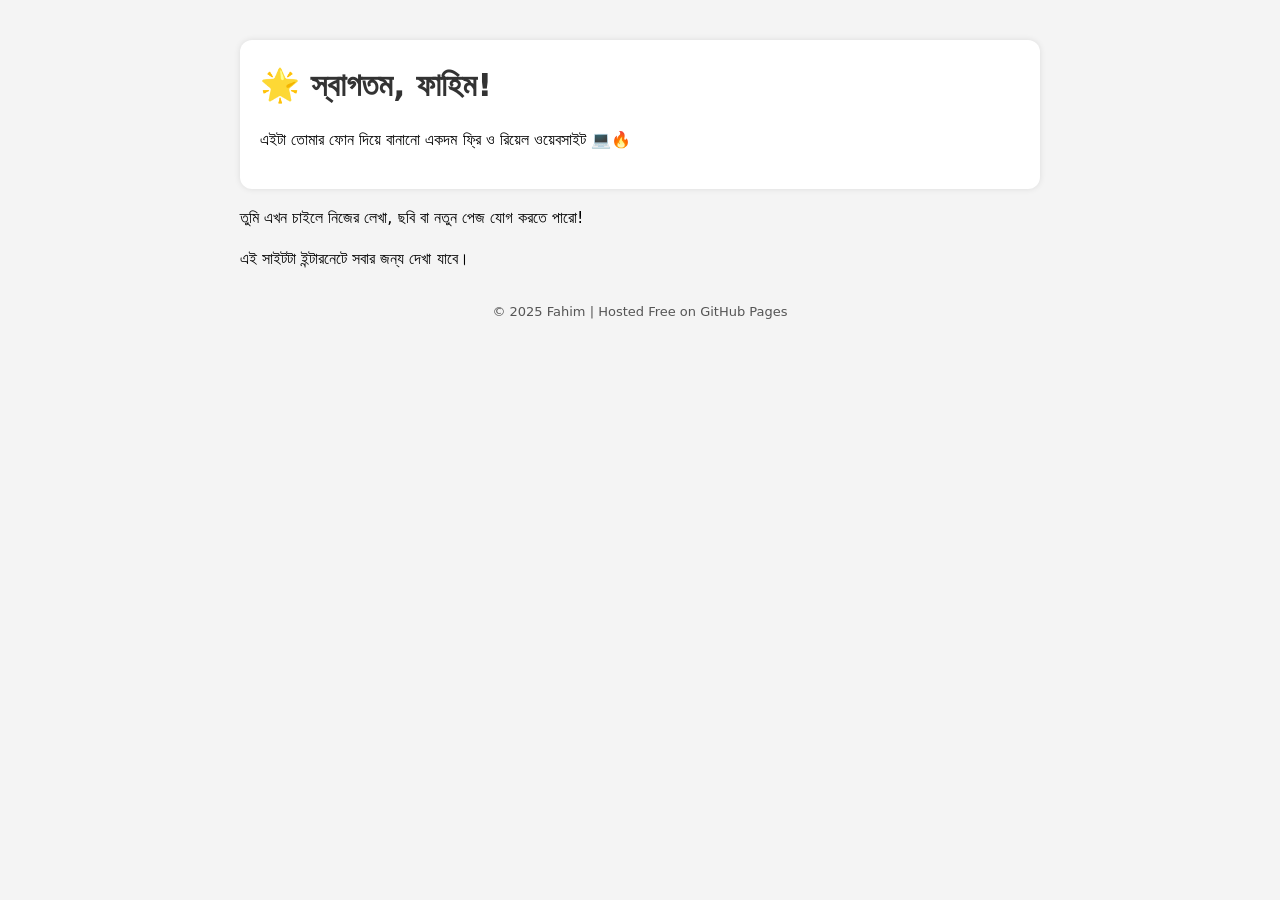
==== index.html @ db8c7053 "Create index.html" ====
<!doctype html>
<html lang="bn">
<head>
  <meta charset="utf-8" />
  <meta name="viewport" content="width=device-width,initial-scale=1" />
  <title>Fahim-er Website</title>
  <style>
    body{font-family:system-ui, "Noto Sans Bengali",sans-serif;max-width:800px;margin:40px auto;padding:0 16px;line-height:1.6;background:#f4f4f4;}
    header{background:#fff;padding:20px;border-radius:12px;box-shadow:0 0 6px rgba(0,0,0,0.1);}
    h1{color:#333;margin:0 0 8px;}
    footer{margin-top:30px;font-size:13px;color:#555;text-align:center;}
  </style>
</head>
<body>
  <header>
    <h1>🌟 স্বাগতম, ফাহিম!</h1>
    <p>এইটা তোমার ফোন দিয়ে বানানো একদম ফ্রি ও রিয়েল ওয়েবসাইট 💻🔥</p>
  </header>

  <main>
    <p>তুমি এখন চাইলে নিজের লেখা, ছবি বা নতুন পেজ যোগ করতে পারো!</p>
    <p>এই সাইটটা ইন্টারনেটে সবার জন্য দেখা যাবে।</p>
  </main>

  <footer>
    © 2025 Fahim | Hosted Free on GitHub Pages
  </footer>
</body>
</html>
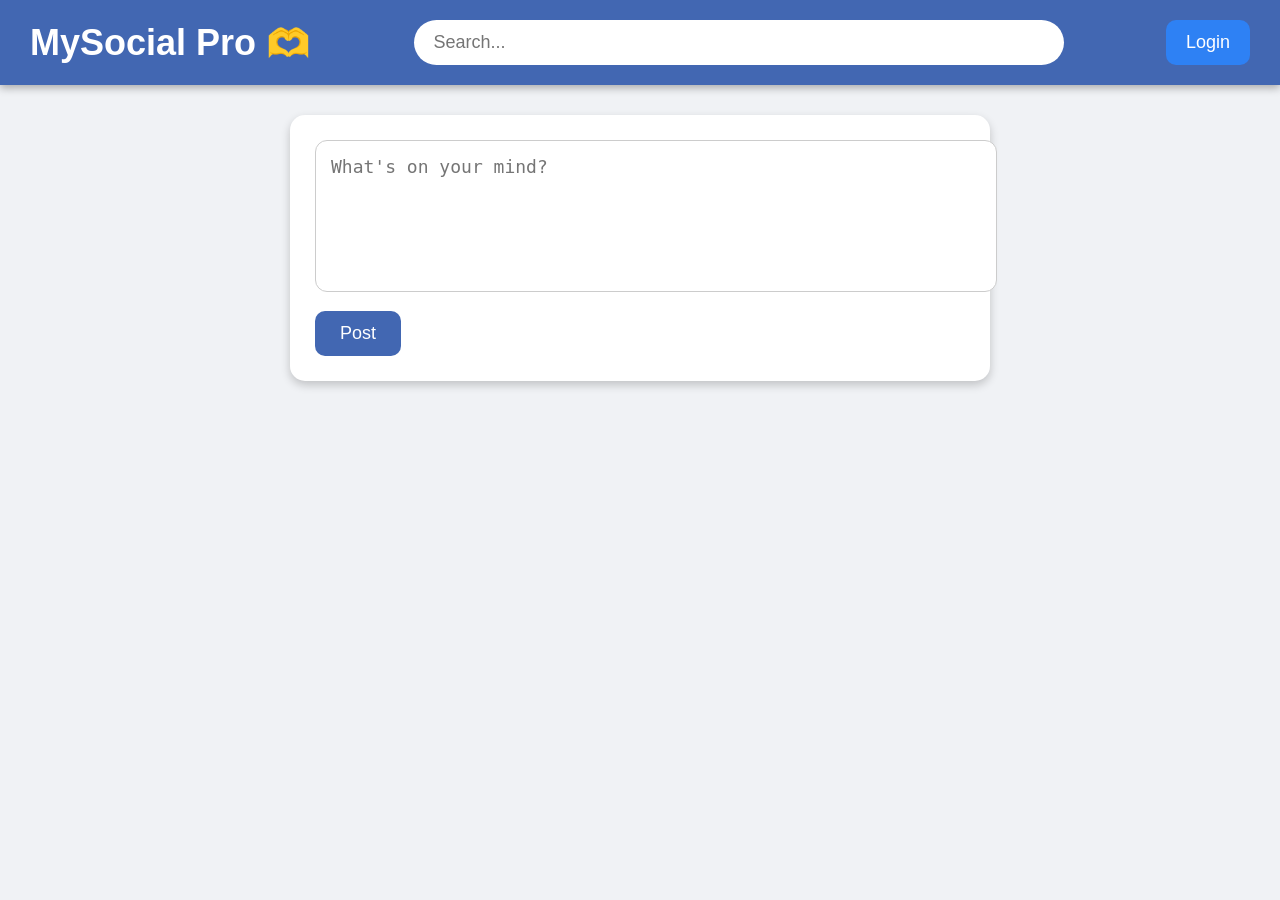
==== commit a51f522c: "Update index.html" ====
--- a/index.html
+++ b/index.html
@@ -1,29 +1,156 @@
-<!doctype html>
+<!DOCTYPE html>
 <html lang="bn">
 <head>
-  <meta charset="utf-8" />
-  <meta name="viewport" content="width=device-width,initial-scale=1" />
-  <title>Fahim-er Website</title>
-  <style>
-    body{font-family:system-ui, "Noto Sans Bengali",sans-serif;max-width:800px;margin:40px auto;padding:0 16px;line-height:1.6;background:#f4f4f4;}
-    header{background:#fff;padding:20px;border-radius:12px;box-shadow:0 0 6px rgba(0,0,0,0.1);}
-    h1{color:#333;margin:0 0 8px;}
-    footer{margin-top:30px;font-size:13px;color:#555;text-align:center;}
-  </style>
+<meta charset="UTF-8">
+<meta name="viewport" content="width=device-width, initial-scale=1.0">
+<title>MySocial Pro 🫶</title>
+<style>
+/* ================= General ================= */
+body{margin:0;padding:0;font-family:'Arial',sans-serif;background:#f0f2f5;}
+h1,h2,h3,h4,h5,h6{margin:0;padding:0;}
+button{cursor:pointer;}
+/* ================= Header ================= */
+header{background:#4267B2;color:white;display:flex;justify-content:space-between;align-items:center;padding:20px 30px;position:sticky;top:0;z-index:100;box-shadow:0 3px 8px rgba(0,0,0,0.3);}
+header h1{font-size:36px;}
+header input{padding:12px 20px;border-radius:30px;border:none;outline:none;width:50%;font-size:18px;}
+header button{padding:12px 20px;border-radius:10px;border:none;background:#2e81f4;color:white;font-size:18px;transition:background 0.3s;}
+header button:hover{background:#1d5bbf;}
+/* ================= Main ================= */
+main{max-width:700px;margin:30px auto;padding:0 15px;}
+#new-post{background:white;padding:25px;border-radius:15px;box-shadow:0 4px 10px rgba(0,0,0,0.2);margin-bottom:30px;}
+#new-post textarea{width:100%;height:120px;padding:15px;border-radius:12px;border:1px solid #ccc;resize:none;font-size:18px;}
+#new-post button{margin-top:15px;padding:12px 25px;background:#4267B2;color:white;border:none;border-radius:10px;font-size:18px;transition:background 0.3s;}
+#new-post button:hover{background:#365899;}
+.post{background:white;padding:25px;border-radius:15px;box-shadow:0 4px 10px rgba(0,0,0,0.15);margin-bottom:30px;word-wrap:break-word;}
+.post h2{margin-bottom:8px;font-size:28px;color:#4267B2;}
+.post p{margin-bottom:15px;font-size:20px;}
+.post .timestamp{font-size:14px;color:gray;margin-bottom:10px;}
+.post button{padding:10px 20px;border:none;border-radius:10px;background:#2e81f4;color:white;font-size:18px;margin-right:10px;transition:background 0.3s;}
+.post button:hover{background:#1d5bbf;}
+.comment-section{margin-top:15px;}
+.comment-section input{width:70%;padding:8px;border-radius:8px;border:1px solid #ccc;margin-right:10px;font-size:16px;}
+.comment-section button{padding:8px 12px;border-radius:8px;border:none;background:#4267B2;color:white;font-size:16px;}
+.comment-section button:hover{background:#365899;}
+.comment{background:#f0f2f5;padding:8px 12px;border-radius:10px;margin-top:8px;font-size:16px;}
+</style>
 </head>
 <body>
-  <header>
-    <h1>🌟 স্বাগতম, ফাহিম!</h1>
-    <p>এইটা তোমার ফোন দিয়ে বানানো একদম ফ্রি ও রিয়েল ওয়েবসাইট 💻🔥</p>
-  </header>
+<header>
+<h1>MySocial Pro 🫶</h1>
+<input type="text" id="search" placeholder="Search...">
+<button onclick="login()">Login</button>
+</header>
 
-  <main>
-    <p>তুমি এখন চাইলে নিজের লেখা, ছবি বা নতুন পেজ যোগ করতে পারো!</p>
-    <p>এই সাইটটা ইন্টারনেটে সবার জন্য দেখা যাবে।</p>
-  </main>
+<main>
+<section id="new-post">
+<textarea id="post-text" placeholder="What's on your mind?"></textarea>
+<button onclick="addPost()">Post</button>
+</section>
 
-  <footer>
-    © 2025 Fahim | Hosted Free on GitHub Pages
-  </footer>
+<div id="feed">
+<!-- Posts will appear here -->
+</div>
+</main>
+
+<script>
+// ================= Users =================
+let currentUser = "User1";
+let posts = JSON.parse(localStorage.getItem('posts')) || [];
+
+// ================= Login =================
+function login(){
+    const user = prompt("Enter your username:");
+    if(user){
+        currentUser=user;
+        alert("Welcome, "+currentUser+"!");
+    }
+}
+
+// ================= Add Post =================
+function addPost(){
+    const textArea = document.getElementById("post-text");
+    const text = textArea.value.trim();
+    if(text===""){alert("Write something!"); return;}
+    const timestamp = new Date().toLocaleString();
+    const post = {user:currentUser,text:text,time:timestamp,likes:0,comments:[]};
+    posts.unshift(post);
+    localStorage.setItem('posts',JSON.stringify(posts));
+    renderPosts();
+    textArea.value="";
+}
+
+// ================= Like Post =================
+function likePost(index){
+    posts[index].likes++;
+    localStorage.setItem('posts',JSON.stringify(posts));
+    renderPosts();
+}
+
+// ================= Add Comment =================
+function addComment(index){
+    const input = document.getElementById('comment-input-'+index);
+    const commentText = input.value.trim();
+    if(commentText===""){return;}
+    posts[index].comments.push({user:currentUser,text:commentText});
+    localStorage.setItem('posts',JSON.stringify(posts));
+    renderPosts();
+}
+
+// ================= Render Posts =================
+function renderPosts(){
+    const feed = document.getElementById('feed');
+    feed.innerHTML="";
+    posts.forEach((post,index)=>{
+        const postDiv=document.createElement('div');
+        postDiv.classList.add('post');
+
+        const userName = document.createElement('h2');
+        userName.innerText = post.user;
+        postDiv.appendChild(userName);
+
+        const time = document.createElement('div');
+        time.classList.add('timestamp');
+        time.innerText = post.time;
+        postDiv.appendChild(time);
+
+        const postContent = document.createElement('p');
+        postContent.innerText = post.text;
+        postDiv.appendChild(postContent);
+
+        const likeBtn=document.createElement('button');
+        likeBtn.innerText="Like 👍 ("+post.likes+")";
+        likeBtn.onclick=function(){likePost(index);};
+        postDiv.appendChild(likeBtn);
+
+        // Comment Section
+        const commentDiv = document.createElement('div');
+        commentDiv.classList.add('comment-section');
+
+        const commentInput = document.createElement('input');
+        commentInput.placeholder="Write a comment...";
+        commentInput.id='comment-input-'+index;
+        commentDiv.appendChild(commentInput);
+
+        const commentBtn = document.createElement('button');
+        commentBtn.innerText="Comment";
+        commentBtn.onclick=function(){addComment(index);};
+        commentDiv.appendChild(commentBtn);
+
+        // Show existing comments
+        post.comments.forEach(c=>{
+            const cDiv=document.createElement('div');
+            cDiv.classList.add('comment');
+            cDiv.innerText=c.user+": "+c.text;
+            commentDiv.appendChild(cDiv);
+        });
+
+        postDiv.appendChild(commentDiv);
+        feed.appendChild(postDiv);
+    });
+}
+
+// ================= Initial Render =================
+renderPosts();
+</script>
 </body>
-</html>
+  </html>
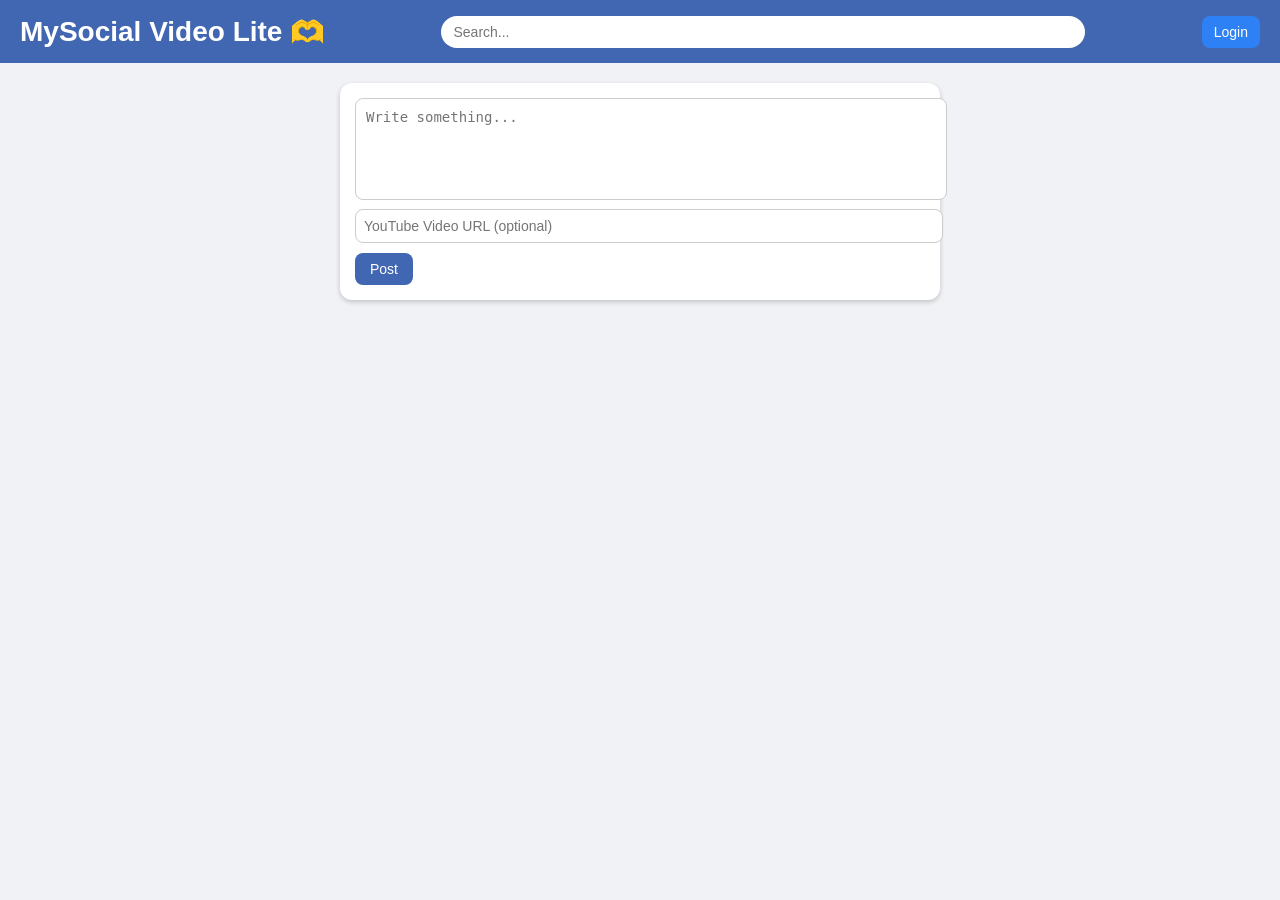
==== commit 0f23c8fb: "Update index.html" ====
--- a/index.html
+++ b/index.html
@@ -3,154 +3,104 @@
 <head>
 <meta charset="UTF-8">
 <meta name="viewport" content="width=device-width, initial-scale=1.0">
-<title>MySocial Pro 🫶</title>
+<title>MySocial Video Lite 🫶</title>
 <style>
-/* ================= General ================= */
 body{margin:0;padding:0;font-family:'Arial',sans-serif;background:#f0f2f5;}
-h1,h2,h3,h4,h5,h6{margin:0;padding:0;}
+h1,h2{margin:0;padding:0;}
 button{cursor:pointer;}
-/* ================= Header ================= */
-header{background:#4267B2;color:white;display:flex;justify-content:space-between;align-items:center;padding:20px 30px;position:sticky;top:0;z-index:100;box-shadow:0 3px 8px rgba(0,0,0,0.3);}
-header h1{font-size:36px;}
-header input{padding:12px 20px;border-radius:30px;border:none;outline:none;width:50%;font-size:18px;}
-header button{padding:12px 20px;border-radius:10px;border:none;background:#2e81f4;color:white;font-size:18px;transition:background 0.3s;}
+header{background:#4267B2;color:white;display:flex;justify-content:space-between;align-items:center;padding:15px 20px;position:sticky;top:0;z-index:100;}
+header h1{font-size:28px;}
+header input{padding:8px 12px;border-radius:20px;border:none;outline:none;width:50%;font-size:14px;}
+header button{padding:8px 12px;border-radius:8px;border:none;background:#2e81f4;color:white;font-size:14px;transition:background 0.3s;}
 header button:hover{background:#1d5bbf;}
-/* ================= Main ================= */
-main{max-width:700px;margin:30px auto;padding:0 15px;}
-#new-post{background:white;padding:25px;border-radius:15px;box-shadow:0 4px 10px rgba(0,0,0,0.2);margin-bottom:30px;}
-#new-post textarea{width:100%;height:120px;padding:15px;border-radius:12px;border:1px solid #ccc;resize:none;font-size:18px;}
-#new-post button{margin-top:15px;padding:12px 25px;background:#4267B2;color:white;border:none;border-radius:10px;font-size:18px;transition:background 0.3s;}
+main{max-width:600px;margin:20px auto;padding:0 10px;}
+#new-post{background:white;padding:15px;border-radius:12px;box-shadow:0 2px 5px rgba(0,0,0,0.2);margin-bottom:20px;}
+#new-post textarea{width:100%;height:80px;padding:10px;border-radius:8px;border:1px solid #ccc;resize:none;font-size:14px;}
+#new-post input[type="text"]{width:100%;padding:8px;margin-top:5px;border-radius:8px;border:1px solid #ccc;font-size:14px;}
+#new-post button{margin-top:10px;padding:8px 15px;background:#4267B2;color:white;border:none;border-radius:8px;font-size:14px;}
 #new-post button:hover{background:#365899;}
-.post{background:white;padding:25px;border-radius:15px;box-shadow:0 4px 10px rgba(0,0,0,0.15);margin-bottom:30px;word-wrap:break-word;}
-.post h2{margin-bottom:8px;font-size:28px;color:#4267B2;}
-.post p{margin-bottom:15px;font-size:20px;}
-.post .timestamp{font-size:14px;color:gray;margin-bottom:10px;}
-.post button{padding:10px 20px;border:none;border-radius:10px;background:#2e81f4;color:white;font-size:18px;margin-right:10px;transition:background 0.3s;}
+.post{background:white;padding:15px;border-radius:12px;box-shadow:0 2px 5px rgba(0,0,0,0.15);margin-bottom:20px;}
+.post h2{margin-bottom:5px;font-size:20px;color:#4267B2;}
+.post p{margin-bottom:8px;font-size:14px;}
+.post .timestamp{font-size:12px;color:gray;margin-bottom:8px;}
+.post button{padding:6px 12px;border:none;border-radius:8px;background:#2e81f4;color:white;font-size:14px;margin-right:5px;transition:background 0.3s;}
 .post button:hover{background:#1d5bbf;}
-.comment-section{margin-top:15px;}
-.comment-section input{width:70%;padding:8px;border-radius:8px;border:1px solid #ccc;margin-right:10px;font-size:16px;}
-.comment-section button{padding:8px 12px;border-radius:8px;border:none;background:#4267B2;color:white;font-size:16px;}
+.comment-section{margin-top:10px;}
+.comment-section input{width:65%;padding:6px;border-radius:6px;border:1px solid #ccc;margin-right:5px;font-size:13px;}
+.comment-section button{padding:6px 10px;border-radius:6px;border:none;background:#4267B2;color:white;font-size:13px;}
 .comment-section button:hover{background:#365899;}
-.comment{background:#f0f2f5;padding:8px 12px;border-radius:10px;margin-top:8px;font-size:16px;}
+.comment{background:#f0f2f5;padding:6px 10px;border-radius:8px;margin-top:5px;font-size:13px;word-wrap:break-word;}
+iframe{width:100%;height:200px;border:none;border-radius:8px;margin-bottom:10px;}
 </style>
 </head>
 <body>
 <header>
-<h1>MySocial Pro 🫶</h1>
+<h1>MySocial Video Lite 🫶</h1>
 <input type="text" id="search" placeholder="Search...">
 <button onclick="login()">Login</button>
 </header>
 
 <main>
 <section id="new-post">
-<textarea id="post-text" placeholder="What's on your mind?"></textarea>
+<textarea id="post-text" placeholder="Write something..."></textarea>
+<input type="text" id="video-url" placeholder="YouTube Video URL (optional)">
 <button onclick="addPost()">Post</button>
 </section>
 
-<div id="feed">
-<!-- Posts will appear here -->
-</div>
+<div id="feed"></div>
 </main>
 
 <script>
-// ================= Users =================
-let currentUser = "User1";
-let posts = JSON.parse(localStorage.getItem('posts')) || [];
+let currentUser="User1";
+let posts=JSON.parse(localStorage.getItem('posts'))||[];
 
-// ================= Login =================
 function login(){
-    const user = prompt("Enter your username:");
-    if(user){
-        currentUser=user;
-        alert("Welcome, "+currentUser+"!");
-    }
+    const user=prompt("Enter your username:");
+    if(user){currentUser=user;alert("Welcome, "+currentUser+"!");}
 }
 
-// ================= Add Post =================
 function addPost(){
-    const textArea = document.getElementById("post-text");
-    const text = textArea.value.trim();
-    if(text===""){alert("Write something!"); return;}
-    const timestamp = new Date().toLocaleString();
-    const post = {user:currentUser,text:text,time:timestamp,likes:0,comments:[]};
+    const text=document.getElementById("post-text").value.trim();
+    const videoURL=document.getElementById("video-url").value.trim();
+    if(text==="" && videoURL===""){alert("Write something or add a video!");return;}
+    const timestamp=new Date().toLocaleString();
+    const post={user:currentUser,text:text,video:videoURL,time:timestamp,likes:0,comments:[]};
     posts.unshift(post);
     localStorage.setItem('posts',JSON.stringify(posts));
     renderPosts();
-    textArea.value="";
+    document.getElementById("post-text").value="";
+    document.getElementById("video-url").value="";
 }
 
-// ================= Like Post =================
-function likePost(index){
-    posts[index].likes++;
-    localStorage.setItem('posts',JSON.stringify(posts));
-    renderPosts();
+function likePost(index){posts[index].likes++;localStorage.setItem('posts',JSON.stringify(posts));renderPosts();}
+function addComment(index){const input=document.getElementById('comment-input-'+index);const commentText=input.value.trim();if(commentText===""){return;}posts[index].comments.push({user:currentUser,text:commentText});localStorage.setItem('posts',JSON.stringify(posts));renderPosts();}
+
+function convertYoutubeURL(url){
+    if(url.includes("youtu.be")){return "https://www.youtube.com/embed/"+url.split("/").pop();}
+    if(url.includes("watch?v=")){return "https://www.youtube.com/embed/"+url.split("v=")[1].split("&")[0];}
+    return url;
 }
 
-// ================= Add Comment =================
-function addComment(index){
-    const input = document.getElementById('comment-input-'+index);
-    const commentText = input.value.trim();
-    if(commentText===""){return;}
-    posts[index].comments.push({user:currentUser,text:commentText});
-    localStorage.setItem('posts',JSON.stringify(posts));
-    renderPosts();
-}
-
-// ================= Render Posts =================
 function renderPosts(){
-    const feed = document.getElementById('feed');
+    const feed=document.getElementById('feed');
     feed.innerHTML="";
     posts.forEach((post,index)=>{
-        const postDiv=document.createElement('div');
-        postDiv.classList.add('post');
-
-        const userName = document.createElement('h2');
-        userName.innerText = post.user;
-        postDiv.appendChild(userName);
-
-        const time = document.createElement('div');
-        time.classList.add('timestamp');
-        time.innerText = post.time;
-        postDiv.appendChild(time);
-
-        const postContent = document.createElement('p');
-        postContent.innerText = post.text;
-        postDiv.appendChild(postContent);
-
-        const likeBtn=document.createElement('button');
-        likeBtn.innerText="Like 👍 ("+post.likes+")";
-        likeBtn.onclick=function(){likePost(index);};
-        postDiv.appendChild(likeBtn);
-
-        // Comment Section
-        const commentDiv = document.createElement('div');
-        commentDiv.classList.add('comment-section');
-
-        const commentInput = document.createElement('input');
-        commentInput.placeholder="Write a comment...";
-        commentInput.id='comment-input-'+index;
-        commentDiv.appendChild(commentInput);
-
-        const commentBtn = document.createElement('button');
-        commentBtn.innerText="Comment";
-        commentBtn.onclick=function(){addComment(index);};
-        commentDiv.appendChild(commentBtn);
-
-        // Show existing comments
-        post.comments.forEach(c=>{
-            const cDiv=document.createElement('div');
-            cDiv.classList.add('comment');
-            cDiv.innerText=c.user+": "+c.text;
-            commentDiv.appendChild(cDiv);
-        });
-
+        const postDiv=document.createElement('div');postDiv.classList.add('post');
+        const userName=document.createElement('h2');userName.innerText=post.user;postDiv.appendChild(userName);
+        const timeDiv=document.createElement('div');timeDiv.classList.add('timestamp');timeDiv.innerText=post.time;postDiv.appendChild(timeDiv);
+        if(post.text!==""){const p=document.createElement('p');p.innerText=post.text;postDiv.appendChild(p);}
+        if(post.video!==""){const iframe=document.createElement('iframe');iframe.src=convertYoutubeURL(post.video);iframe.allow="accelerometer; autoplay; clipboard-write; encrypted-media; gyroscope; picture-in-picture";iframe.allowFullscreen=true;postDiv.appendChild(iframe);}
+        const likeBtn=document.createElement('button');likeBtn.innerText="Like 👍 ("+post.likes+")";likeBtn.onclick=function(){likePost(index);};postDiv.appendChild(likeBtn);
+        const commentDiv=document.createElement('div');commentDiv.classList.add('comment-section');
+        const commentInput=document.createElement('input');commentInput.placeholder="Write a comment...";commentInput.id='comment-input-'+index;commentDiv.appendChild(commentInput);
+        const commentBtn=document.createElement('button');commentBtn.innerText="Comment";commentBtn.onclick=function(){addComment(index);};commentDiv.appendChild(commentBtn);
+        post.comments.forEach(c=>{const cDiv=document.createElement('div');cDiv.classList.add('comment');cDiv.innerText=c.user+": "+c.text;commentDiv.appendChild(cDiv);});
         postDiv.appendChild(commentDiv);
         feed.appendChild(postDiv);
     });
 }
 
-// ================= Initial Render =================
 renderPosts();
 </script>
 </body>
-  </html>
+</html>
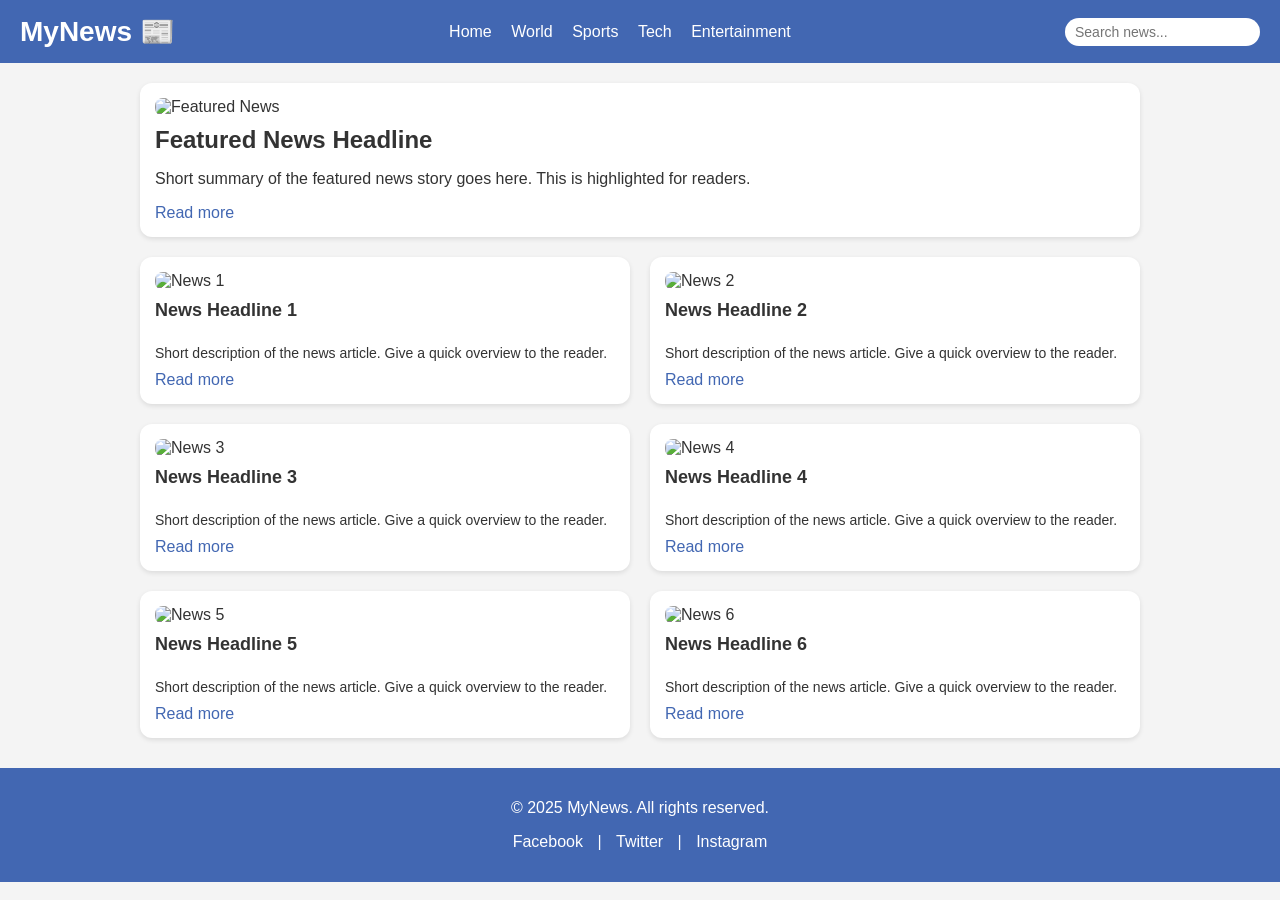
==== commit 98b69d2c: "Update index.html" ====
--- a/index.html
+++ b/index.html
@@ -3,104 +3,117 @@
 <head>
 <meta charset="UTF-8">
 <meta name="viewport" content="width=device-width, initial-scale=1.0">
-<title>MySocial Video Lite 🫶</title>
+<title>MyNews 📰</title>
 <style>
-body{margin:0;padding:0;font-family:'Arial',sans-serif;background:#f0f2f5;}
-h1,h2{margin:0;padding:0;}
-button{cursor:pointer;}
-header{background:#4267B2;color:white;display:flex;justify-content:space-between;align-items:center;padding:15px 20px;position:sticky;top:0;z-index:100;}
-header h1{font-size:28px;}
-header input{padding:8px 12px;border-radius:20px;border:none;outline:none;width:50%;font-size:14px;}
-header button{padding:8px 12px;border-radius:8px;border:none;background:#2e81f4;color:white;font-size:14px;transition:background 0.3s;}
-header button:hover{background:#1d5bbf;}
-main{max-width:600px;margin:20px auto;padding:0 10px;}
-#new-post{background:white;padding:15px;border-radius:12px;box-shadow:0 2px 5px rgba(0,0,0,0.2);margin-bottom:20px;}
-#new-post textarea{width:100%;height:80px;padding:10px;border-radius:8px;border:1px solid #ccc;resize:none;font-size:14px;}
-#new-post input[type="text"]{width:100%;padding:8px;margin-top:5px;border-radius:8px;border:1px solid #ccc;font-size:14px;}
-#new-post button{margin-top:10px;padding:8px 15px;background:#4267B2;color:white;border:none;border-radius:8px;font-size:14px;}
-#new-post button:hover{background:#365899;}
-.post{background:white;padding:15px;border-radius:12px;box-shadow:0 2px 5px rgba(0,0,0,0.15);margin-bottom:20px;}
-.post h2{margin-bottom:5px;font-size:20px;color:#4267B2;}
-.post p{margin-bottom:8px;font-size:14px;}
-.post .timestamp{font-size:12px;color:gray;margin-bottom:8px;}
-.post button{padding:6px 12px;border:none;border-radius:8px;background:#2e81f4;color:white;font-size:14px;margin-right:5px;transition:background 0.3s;}
-.post button:hover{background:#1d5bbf;}
-.comment-section{margin-top:10px;}
-.comment-section input{width:65%;padding:6px;border-radius:6px;border:1px solid #ccc;margin-right:5px;font-size:13px;}
-.comment-section button{padding:6px 10px;border-radius:6px;border:none;background:#4267B2;color:white;font-size:13px;}
-.comment-section button:hover{background:#365899;}
-.comment{background:#f0f2f5;padding:6px 10px;border-radius:8px;margin-top:5px;font-size:13px;word-wrap:break-word;}
-iframe{width:100%;height:200px;border:none;border-radius:8px;margin-bottom:10px;}
+/* ===== General ===== */
+body{margin:0;padding:0;font-family:'Arial',sans-serif;background:#f4f4f4;color:#333;}
+a{text-decoration:none;color:#4267B2;}
+img{max-width:100%;border-radius:8px;}
+
+/* ===== Header ===== */
+header{background:#4267B2;color:white;padding:15px 20px;display:flex;justify-content:space-between;align-items:center;flex-wrap:wrap;}
+header h1{margin:0;font-size:28px;}
+nav a{margin-left:15px;font-size:16px;color:white;}
+nav a:hover{text-decoration:underline;}
+header input{padding:6px 10px;border-radius:20px;border:none;outline:none;margin-left:15px;font-size:14px;}
+
+/* ===== Main Content ===== */
+main{max-width:1000px;margin:20px auto;padding:0 15px;display:flex;flex-wrap:wrap;gap:20px;}
+
+/* Featured News */
+.featured{flex:1 1 100%;background:white;padding:15px;border-radius:12px;box-shadow:0 2px 5px rgba(0,0,0,0.1);}
+.featured h2{margin:10px 0;font-size:24px;}
+
+/* News Card */
+.news-card{background:white;padding:15px;border-radius:12px;box-shadow:0 2px 5px rgba(0,0,0,0.1);flex:1 1 calc(33% - 20px);display:flex;flex-direction:column;}
+.news-card h3{margin:10px 0;font-size:18px;}
+.news-card p{font-size:14px;margin-bottom:10px;flex-grow:1;}
+
+/* Footer */
+footer{background:#4267B2;color:white;padding:15px;text-align:center;margin-top:30px;}
+footer a{color:white;margin:0 10px;}
+footer a:hover{text-decoration:underline;}
+
+/* Responsive */
+@media(max-width:768px){.news-card{flex:1 1 100%;}}
 </style>
 </head>
 <body>
+
 <header>
-<h1>MySocial Video Lite 🫶</h1>
-<input type="text" id="search" placeholder="Search...">
-<button onclick="login()">Login</button>
+<h1>MyNews 📰</h1>
+<nav>
+<a href="#">Home</a>
+<a href="#">World</a>
+<a href="#">Sports</a>
+<a href="#">Tech</a>
+<a href="#">Entertainment</a>
+</nav>
+<input type="text" placeholder="Search news...">
 </header>
 
 <main>
-<section id="new-post">
-<textarea id="post-text" placeholder="Write something..."></textarea>
-<input type="text" id="video-url" placeholder="YouTube Video URL (optional)">
-<button onclick="addPost()">Post</button>
-</section>
+<!-- Featured News -->
+<div class="featured">
+<img src="https://via.placeholder.com/800x300" alt="Featured News">
+<h2>Featured News Headline</h2>
+<p>Short summary of the featured news story goes here. This is highlighted for readers.</p>
+<a href="#">Read more</a>
+</div>
 
-<div id="feed"></div>
+<!-- News Cards -->
+<div class="news-card">
+<img src="https://via.placeholder.com/300x150" alt="News 1">
+<h3>News Headline 1</h3>
+<p>Short description of the news article. Give a quick overview to the reader.</p>
+<a href="#">Read more</a>
+</div>
+
+<div class="news-card">
+<img src="https://via.placeholder.com/300x150" alt="News 2">
+<h3>News Headline 2</h3>
+<p>Short description of the news article. Give a quick overview to the reader.</p>
+<a href="#">Read more</a>
+</div>
+
+<div class="news-card">
+<img src="https://via.placeholder.com/300x150" alt="News 3">
+<h3>News Headline 3</h3>
+<p>Short description of the news article. Give a quick overview to the reader.</p>
+<a href="#">Read more</a>
+</div>
+
+<div class="news-card">
+<img src="https://via.placeholder.com/300x150" alt="News 4">
+<h3>News Headline 4</h3>
+<p>Short description of the news article. Give a quick overview to the reader.</p>
+<a href="#">Read more</a>
+</div>
+
+<div class="news-card">
+<img src="https://via.placeholder.com/300x150" alt="News 5">
+<h3>News Headline 5</h3>
+<p>Short description of the news article. Give a quick overview to the reader.</p>
+<a href="#">Read more</a>
+</div>
+
+<div class="news-card">
+<img src="https://via.placeholder.com/300x150" alt="News 6">
+<h3>News Headline 6</h3>
+<p>Short description of the news article. Give a quick overview to the reader.</p>
+<a href="#">Read more</a>
+</div>
+
 </main>
 
-<script>
-let currentUser="User1";
-let posts=JSON.parse(localStorage.getItem('posts'))||[];
+<footer>
+<p>&copy; 2025 MyNews. All rights reserved.</p>
+<p>
+<a href="#">Facebook</a> |
+<a href="#">Twitter</a> |
+<a href="#">Instagram</a>
+</p>
+</footer>
 
-function login(){
-    const user=prompt("Enter your username:");
-    if(user){currentUser=user;alert("Welcome, "+currentUser+"!");}
-}
-
-function addPost(){
-    const text=document.getElementById("post-text").value.trim();
-    const videoURL=document.getElementById("video-url").value.trim();
-    if(text==="" && videoURL===""){alert("Write something or add a video!");return;}
-    const timestamp=new Date().toLocaleString();
-    const post={user:currentUser,text:text,video:videoURL,time:timestamp,likes:0,comments:[]};
-    posts.unshift(post);
-    localStorage.setItem('posts',JSON.stringify(posts));
-    renderPosts();
-    document.getElementById("post-text").value="";
-    document.getElementById("video-url").value="";
-}
-
-function likePost(index){posts[index].likes++;localStorage.setItem('posts',JSON.stringify(posts));renderPosts();}
-function addComment(index){const input=document.getElementById('comment-input-'+index);const commentText=input.value.trim();if(commentText===""){return;}posts[index].comments.push({user:currentUser,text:commentText});localStorage.setItem('posts',JSON.stringify(posts));renderPosts();}
-
-function convertYoutubeURL(url){
-    if(url.includes("youtu.be")){return "https://www.youtube.com/embed/"+url.split("/").pop();}
-    if(url.includes("watch?v=")){return "https://www.youtube.com/embed/"+url.split("v=")[1].split("&")[0];}
-    return url;
-}
-
-function renderPosts(){
-    const feed=document.getElementById('feed');
-    feed.innerHTML="";
-    posts.forEach((post,index)=>{
-        const postDiv=document.createElement('div');postDiv.classList.add('post');
-        const userName=document.createElement('h2');userName.innerText=post.user;postDiv.appendChild(userName);
-        const timeDiv=document.createElement('div');timeDiv.classList.add('timestamp');timeDiv.innerText=post.time;postDiv.appendChild(timeDiv);
-        if(post.text!==""){const p=document.createElement('p');p.innerText=post.text;postDiv.appendChild(p);}
-        if(post.video!==""){const iframe=document.createElement('iframe');iframe.src=convertYoutubeURL(post.video);iframe.allow="accelerometer; autoplay; clipboard-write; encrypted-media; gyroscope; picture-in-picture";iframe.allowFullscreen=true;postDiv.appendChild(iframe);}
-        const likeBtn=document.createElement('button');likeBtn.innerText="Like 👍 ("+post.likes+")";likeBtn.onclick=function(){likePost(index);};postDiv.appendChild(likeBtn);
-        const commentDiv=document.createElement('div');commentDiv.classList.add('comment-section');
-        const commentInput=document.createElement('input');commentInput.placeholder="Write a comment...";commentInput.id='comment-input-'+index;commentDiv.appendChild(commentInput);
-        const commentBtn=document.createElement('button');commentBtn.innerText="Comment";commentBtn.onclick=function(){addComment(index);};commentDiv.appendChild(commentBtn);
-        post.comments.forEach(c=>{const cDiv=document.createElement('div');cDiv.classList.add('comment');cDiv.innerText=c.user+": "+c.text;commentDiv.appendChild(cDiv);});
-        postDiv.appendChild(commentDiv);
-        feed.appendChild(postDiv);
-    });
-}
-
-renderPosts();
-</script>
 </body>
-</html>
+    </html>
